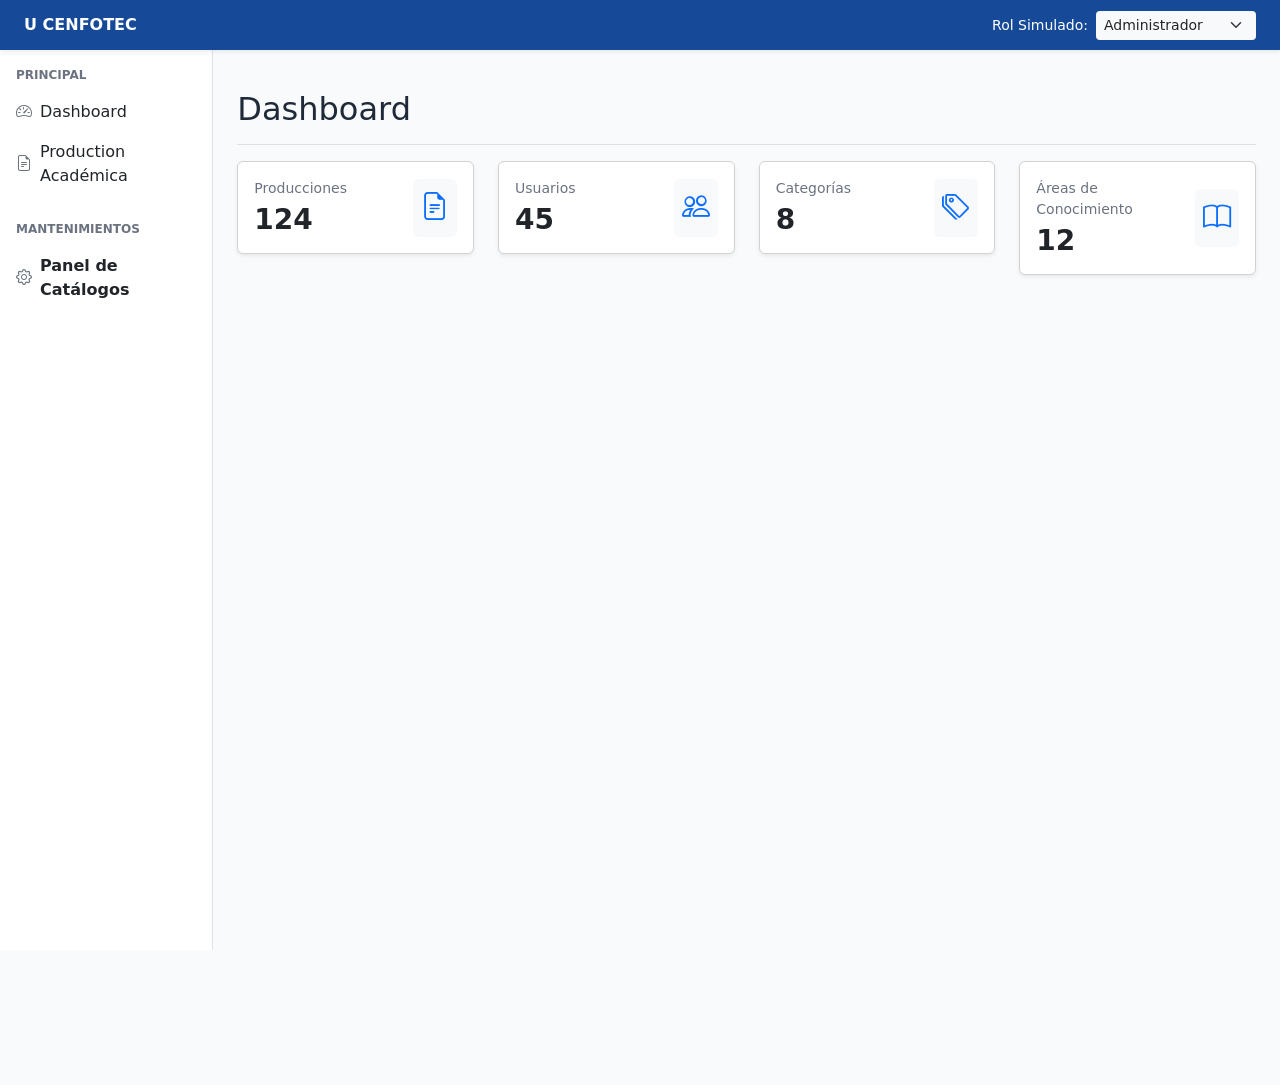
==== index.html @ 2ff254cc "Implementación de avances Danny y Luis Ángel" ====
<!DOCTYPE html>
<html lang="es">
<head>
  <meta charset="UTF-8">
  <meta name="viewport" content="width=device-width, initial-scale=1.0">
  <title>Producción Académica - Dashboard</title>
  <link href="https://cdn.jsdelivr.net/npm/bootstrap@5.3.2/dist/css/bootstrap.min.css" rel="stylesheet">
  <link href="https://cdn.jsdelivr.net/npm/bootstrap-icons@1.11.3/font/bootstrap-icons.min.css" rel="stylesheet">
  <link rel="stylesheet" href="css/custom.css">
</head>
<body>

  <header class="navbar navbar-dark sticky-top bg-primary flex-md-nowrap p-2 shadow-sm">
    <a class="navbar-brand col-md-3 col-lg-2 me-0 px-3 fs-6 fw-bold" href="index.html">U CENFOTEC</a>
    
    <div class="d-flex align-items-center px-3">
      <label class="text-white me-2 small d-none d-sm-block text-nowrap">Rol Simulado:</label>
      <select id="roleSelector" class="form-select form-select-sm bg-light border-0" style="width: 160px;">
        <option value="Administrador" selected>Administrador</option>
        <option value="Docente">Docente</option>
        <option value="Estudiante">Estudiante</option>
      </select>
    </div>
  </header>

  <div class="container-fluid">
    <div class="row">
      
      <nav id="sidebarMenu" class="col-md-3 col-lg-2 d-md-block bg-white sidebar collapse border-end p-0">
        <div class="position-sticky pt-3">
          <div class="px-3 mb-2 text-uppercase text-muted fw-bold" style="font-size: 0.75rem;">Principal</div>
          <ul class="nav flex-column mb-4">
            <li class="nav-item">
              <a class="nav-link text-dark py-2 d-flex align-items-center gap-2" href="../index.html">
                <i class="bi bi-speedometer2 text-secondary"></i> Dashboard
              </a>
            </li>
            <li class="nav-item">
              <a class="nav-link text-dark py-2 d-flex align-items-center gap-2" href="./pages/producciones.html">
                <i class="bi bi-file-earmark-text text-secondary"></i> Production Académica
              </a>
            </li>
          </ul>

          <div class="px-3 mb-2 text-uppercase text-muted fw-bold" style="font-size: 0.75rem;">Mantenimientos</div>
          <ul class="nav flex-column mb-4">
            <li class="nav-item">
              <a class="nav-link text-dark py-2 d-flex align-items-center gap-2 fw-bold" href="./pages/mantenimiento.html">
                <i class="bi bi-gear text-secondary"></i> Panel de Catálogos
              </a>
            </li>
          </ul>
        </div>
      </nav>

      <main class="col-md-9 ms-sm-auto col-lg-10 px-md-4 py-4">
        
        <div class="d-flex justify-content-between flex-wrap flex-md-nowrap align-items-center pt-3 pb-2 mb-3 border-bottom">
          <h1 class="h2">Dashboard</h1>
        </div>

        <div class="row g-4 mb-4">
          
          <div class="col-12 col-sm-6 col-xl-3">
            <div class="card p-3 shadow-sm">
              <div class="d-flex align-items-center justify-content-between">
                <div>
                  <div class="text-muted small mb-1">Producciones</div>
                  <h3 class="mb-0 fw-bold" id="card-total-producciones">-</h3>
                </div>
                <div class="p-2 bg-light rounded text-primary fs-3">
                  <i class="bi bi-file-earmark-text"></i>
                </div>
              </div>
            </div>
          </div>

          <div class="col-12 col-sm-6 col-xl-3" data-role-restricted="Administrador">
            <div class="card p-3 shadow-sm">
              <div class="d-flex align-items-center justify-content-between">
                <div>
                  <div class="text-muted small mb-1">Usuarios</div>
                  <h3 class="mb-0 fw-bold" id="card-total-usuarios">-</h3>
                </div>
                <div class="p-2 bg-light rounded text-primary fs-3">
                  <i class="bi bi-people"></i>
                </div>
              </div>
            </div>
          </div>

          <div class="col-12 col-sm-6 col-xl-3">
            <div class="card p-3 shadow-sm">
              <div class="d-flex align-items-center justify-content-between">
                <div>
                  <div class="text-muted small mb-1">Categorías</div>
                  <h3 class="mb-0 fw-bold" id="card-total-categorias">-</h3>
                </div>
                <div class="p-2 bg-light rounded text-primary fs-3">
                  <i class="bi bi-tags"></i>
                </div>
              </div>
            </div>
          </div>

          <div class="col-12 col-sm-6 col-xl-3">
            <div class="card p-3 shadow-sm">
              <div class="d-flex align-items-center justify-content-between">
                <div>
                  <div class="text-muted small mb-1">Áreas de Conocimiento</div>
                  <h3 class="mb-0 fw-bold" id="card-total-areas">-</h3>
                </div>
                <div class="p-2 bg-light rounded text-primary fs-3">
                  <i class="bi bi-book"></i>
                </div>
              </div>
            </div>
          </div>

        </div>

      </main>
    </div>
  </div>

  <script src="data/dataDashboard.js"></script>
  <script src="js/app.js"></script>
  <script src="js/views/dashboard.js"></script>
  <script src="https://cdn.jsdelivr.net/npm/bootstrap@5.3.2/dist/js/bootstrap.bundle.min.js"></script>
</body>
</html>
---- css/custom.css ----
:root {
  /* Marca */
  --color-primary: #164A98;
  --color-primary-hover: #006AEA;
  --color-accent: #9CC8FF;

  /* Fondos */
  --color-background: #F8FAFC;
  --color-surface: #FFFFFF;
  --color-surface-alt: #EEF3F8;

  /* Texto */
  --color-text: #1F2937;
  --color-text-secondary: #6B7280;

  /* Bordes */
  --color-border: #D2D2D2;

  /* Estados */
  --color-success: #22C55E;
  --color-warning: #FACC15;
  --color-error: #DC2626;
}

body {
  background-color: var(--color-background);
  color: var(--color-text);
  font-family: system-ui, -apple-system, sans-serif;
}

/* Sobrescritura de componentes de Bootstrap */
.bg-primary {
  background-color: var(--color-primary) !important;
}

.btn-primary {
  background-color: var(--color-primary);
  border-color: var(--color-primary);
}

.btn-primary:hover {
  background-color: var(--color-primary-hover);
  border-color: var(--color-primary-hover);
}

.card {
  background-color: var(--color-surface);
  border: 1px solid var(--color-border);
  border-radius: 0.375rem;
}

.table {
  --bs-table-bg: var(--color-surface);
  border-color: var(--color-border);
}

.text-muted {
  color: var(--color-text-secondary) !important;
}


/* Utilidades de estado explícitas */
.state-success { color: var(--color-success); }
.state-warning { color: var(--color-warning); }
.state-error { color: var(--color-error); }


body, html {
  height: 100%;
}

.container-fluid, .row {
  min-height: 100vh;
}

/* Ajustes para la barra lateral */
#sidebarMenu {
  min-height: 100vh;
  height: 100%;
  position: sticky;
  top: 48px; /* Ajusta este valor según la altura exacta de tu Navbar para que no se solape */
  z-index: 100;
}
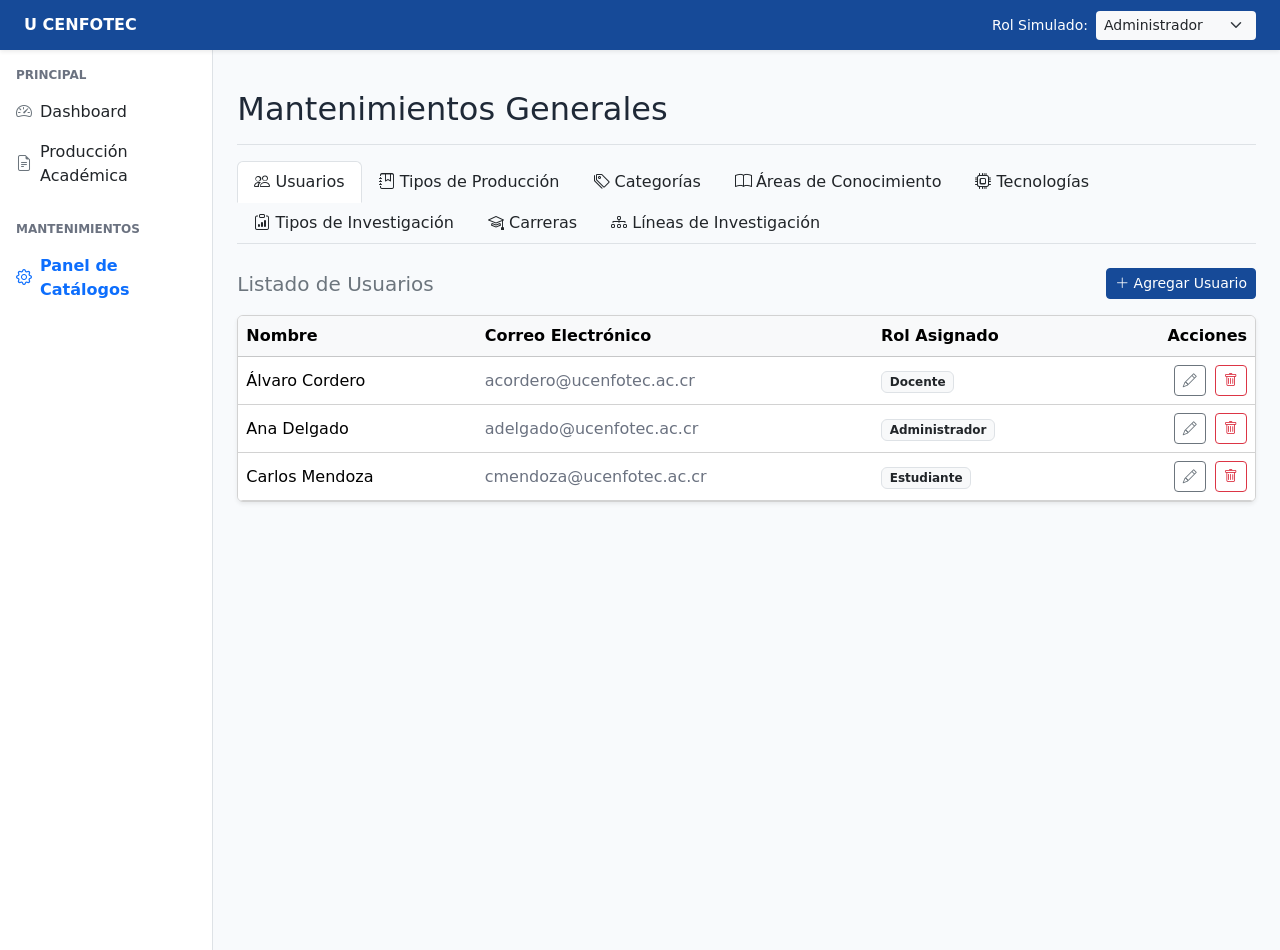
==== commit 33a6510f: "Add files via upload correción" ====
--- a/index.html
+++ b/index.html
@@ -3,16 +3,15 @@
 <head>
   <meta charset="UTF-8">
   <meta name="viewport" content="width=device-width, initial-scale=1.0">
-  <title>Producción Académica - Dashboard</title>
+  <title>Mantenimientos del Sistema</title>
   <link href="https://cdn.jsdelivr.net/npm/bootstrap@5.3.2/dist/css/bootstrap.min.css" rel="stylesheet">
   <link href="https://cdn.jsdelivr.net/npm/bootstrap-icons@1.11.3/font/bootstrap-icons.min.css" rel="stylesheet">
-  <link rel="stylesheet" href="css/custom.css">
+  <link rel="stylesheet" href="../css/custom.css">
 </head>
 <body>
 
   <header class="navbar navbar-dark sticky-top bg-primary flex-md-nowrap p-2 shadow-sm">
-    <a class="navbar-brand col-md-3 col-lg-2 me-0 px-3 fs-6 fw-bold" href="index.html">U CENFOTEC</a>
-    
+    <a class="navbar-brand col-md-3 col-lg-2 me-0 px-3 fs-6 fw-bold" href="../index.html">U CENFOTEC</a>
     <div class="d-flex align-items-center px-3">
       <label class="text-white me-2 small d-none d-sm-block text-nowrap">Rol Simulado:</label>
       <select id="roleSelector" class="form-select form-select-sm bg-light border-0" style="width: 160px;">
@@ -25,7 +24,7 @@
 
   <div class="container-fluid">
     <div class="row">
-      
+
       <nav id="sidebarMenu" class="col-md-3 col-lg-2 d-md-block bg-white sidebar collapse border-end p-0">
         <div class="position-sticky pt-3">
           <div class="px-3 mb-2 text-uppercase text-muted fw-bold" style="font-size: 0.75rem;">Principal</div>
@@ -36,17 +35,16 @@
               </a>
             </li>
             <li class="nav-item">
-              <a class="nav-link text-dark py-2 d-flex align-items-center gap-2" href="./pages/producciones.html">
-                <i class="bi bi-file-earmark-text text-secondary"></i> Production Académica
+              <a class="nav-link text-dark py-2 d-flex align-items-center gap-2" href="producciones.html">
+                <i class="bi bi-file-earmark-text text-secondary"></i> Producción Académica
               </a>
             </li>
           </ul>
-
           <div class="px-3 mb-2 text-uppercase text-muted fw-bold" style="font-size: 0.75rem;">Mantenimientos</div>
           <ul class="nav flex-column mb-4">
             <li class="nav-item">
-              <a class="nav-link text-dark py-2 d-flex align-items-center gap-2 fw-bold" href="./pages/mantenimiento.html">
-                <i class="bi bi-gear text-secondary"></i> Panel de Catálogos
+              <a class="nav-link active text-primary fw-bold py-2 d-flex align-items-center gap-2" href="mantenimiento.html">
+                <i class="bi bi-gear"></i> Panel de Catálogos
               </a>
             </li>
           </ul>
@@ -54,78 +52,424 @@
       </nav>
 
       <main class="col-md-9 ms-sm-auto col-lg-10 px-md-4 py-4">
+
+        <div class="d-flex justify-content-between flex-wrap flex-md-nowrap align-items-center pt-3 pb-2 mb-3 border-bottom">
+          <h1 class="h2">Mantenimientos Generales</h1>
+        </div>
+
         
-        <div class="d-flex justify-content-between flex-wrap flex-md-nowrap align-items-center pt-3 pb-2 mb-3 border-bottom">
-          <h1 class="h2">Dashboard</h1>
-        </div>
-
-        <div class="row g-4 mb-4">
-          
-          <div class="col-12 col-sm-6 col-xl-3">
-            <div class="card p-3 shadow-sm">
-              <div class="d-flex align-items-center justify-content-between">
-                <div>
-                  <div class="text-muted small mb-1">Producciones</div>
-                  <h3 class="mb-0 fw-bold" id="card-total-producciones">-</h3>
-                </div>
-                <div class="p-2 bg-light rounded text-primary fs-3">
-                  <i class="bi bi-file-earmark-text"></i>
-                </div>
-              </div>
-            </div>
-          </div>
-
-          <div class="col-12 col-sm-6 col-xl-3" data-role-restricted="Administrador">
-            <div class="card p-3 shadow-sm">
-              <div class="d-flex align-items-center justify-content-between">
-                <div>
-                  <div class="text-muted small mb-1">Usuarios</div>
-                  <h3 class="mb-0 fw-bold" id="card-total-usuarios">-</h3>
-                </div>
-                <div class="p-2 bg-light rounded text-primary fs-3">
-                  <i class="bi bi-people"></i>
-                </div>
-              </div>
-            </div>
-          </div>
-
-          <div class="col-12 col-sm-6 col-xl-3">
-            <div class="card p-3 shadow-sm">
-              <div class="d-flex align-items-center justify-content-between">
-                <div>
-                  <div class="text-muted small mb-1">Categorías</div>
-                  <h3 class="mb-0 fw-bold" id="card-total-categorias">-</h3>
-                </div>
-                <div class="p-2 bg-light rounded text-primary fs-3">
-                  <i class="bi bi-tags"></i>
-                </div>
-              </div>
-            </div>
-          </div>
-
-          <div class="col-12 col-sm-6 col-xl-3">
-            <div class="card p-3 shadow-sm">
-              <div class="d-flex align-items-center justify-content-between">
-                <div>
-                  <div class="text-muted small mb-1">Áreas de Conocimiento</div>
-                  <h3 class="mb-0 fw-bold" id="card-total-areas">-</h3>
-                </div>
-                <div class="p-2 bg-light rounded text-primary fs-3">
-                  <i class="bi bi-book"></i>
-                </div>
-              </div>
-            </div>
-          </div>
-
-        </div>
-
+        <div id="alertaMantenimiento" class="alert alert-success alert-dismissible fade d-none" role="alert">
+          <i class="bi bi-check-circle-fill me-2"></i>
+          <span id="mensajeAlerta">Operación realizada correctamente.</span>
+          <button type="button" class="btn-close" data-bs-dismiss="alert"></button>
+        </div>
+
+        <ul class="nav nav-tabs mb-4 flex-wrap" id="mantenimientoTabs" role="tablist">
+          <li class="nav-item" role="presentation">
+            <button class="nav-link active text-dark fw-medium" id="usuarios-tab" data-bs-toggle="tab" data-bs-target="#usuarios" type="button" role="tab">
+              <i class="bi bi-people"></i> Usuarios
+            </button>
+          </li>
+          <li class="nav-item" role="presentation">
+            <button class="nav-link text-dark fw-medium" id="tipos-tab" data-bs-toggle="tab" data-bs-target="#tipos" type="button" role="tab">
+              <i class="bi bi-journal-bookmark"></i> Tipos de Producción
+            </button>
+          </li>
+          <li class="nav-item" role="presentation">
+            <button class="nav-link text-dark fw-medium" id="categorias-tab" data-bs-toggle="tab" data-bs-target="#categorias" type="button" role="tab">
+              <i class="bi bi-tags"></i> Categorías
+            </button>
+          </li>
+          <li class="nav-item" role="presentation">
+            <button class="nav-link text-dark fw-medium" id="areas-tab" data-bs-toggle="tab" data-bs-target="#areas" type="button" role="tab">
+              <i class="bi bi-book"></i> Áreas de Conocimiento
+            </button>
+          </li>
+          <li class="nav-item" role="presentation">
+            <button class="nav-link text-dark fw-medium" id="tecnologias-tab" data-bs-toggle="tab" data-bs-target="#tecnologias" type="button" role="tab">
+              <i class="bi bi-cpu"></i> Tecnologías
+            </button>
+          </li>
+          <li class="nav-item" role="presentation">
+            <button class="nav-link text-dark fw-medium" id="tiposinv-tab" data-bs-toggle="tab" data-bs-target="#tiposinv" type="button" role="tab">
+              <i class="bi bi-clipboard-data"></i> Tipos de Investigación
+            </button>
+          </li>
+          <li class="nav-item" role="presentation">
+            <button class="nav-link text-dark fw-medium" id="carreras-tab" data-bs-toggle="tab" data-bs-target="#carreras" type="button" role="tab">
+              <i class="bi bi-mortarboard"></i> Carreras
+            </button>
+          </li>
+          <li class="nav-item" role="presentation">
+            <button class="nav-link text-dark fw-medium" id="lineas-tab" data-bs-toggle="tab" data-bs-target="#lineas" type="button" role="tab">
+              <i class="bi bi-diagram-3"></i> Líneas de Investigación
+            </button>
+          </li>
+        </ul>
+
+        <div class="tab-content" id="mantenimientoTabsContent">
+
+          
+          <div class="tab-pane fade show active" id="usuarios" role="tabpanel">
+            <div class="d-flex justify-content-between align-items-center mb-3">
+              <h5 class="mb-0 text-secondary">Listado de Usuarios</h5>
+              <button class="btn btn-primary btn-sm" data-bs-toggle="modal" data-bs-target="#modalAgregar" onclick="abrirModal('Usuario')">
+                <i class="bi bi-plus-lg"></i> Agregar Usuario
+              </button>
+            </div>
+            <div class="card shadow-sm table-responsive">
+              <table class="table table-hover align-middle mb-0">
+                <thead class="table-light">
+                  <tr><th>Nombre</th><th>Correo Electrónico</th><th>Rol Asignado</th><th class="text-end">Acciones</th></tr>
+                </thead>
+                <tbody>
+                  <tr>
+                    <td><span class="fw-medium">Álvaro Cordero</span></td>
+                    <td class="text-muted">acordero@ucenfotec.ac.cr</td>
+                    <td><span class="badge bg-light text-dark border">Docente</span></td>
+                    <td class="text-end">
+                      <button class="btn btn-sm btn-outline-secondary me-1" onclick="mostrarAlerta('Usuario editado correctamente.')"><i class="bi bi-pencil"></i></button>
+                      <button class="btn btn-sm btn-outline-danger" onclick="mostrarAlerta('Usuario eliminado.')"><i class="bi bi-trash"></i></button>
+                    </td>
+                  </tr>
+                  <tr>
+                    <td><span class="fw-medium">Ana Delgado</span></td>
+                    <td class="text-muted">adelgado@ucenfotec.ac.cr</td>
+                    <td><span class="badge bg-light text-dark border">Administrador</span></td>
+                    <td class="text-end">
+                      <button class="btn btn-sm btn-outline-secondary me-1" onclick="mostrarAlerta('Usuario editado correctamente.')"><i class="bi bi-pencil"></i></button>
+                      <button class="btn btn-sm btn-outline-danger" onclick="mostrarAlerta('Usuario eliminado.')"><i class="bi bi-trash"></i></button>
+                    </td>
+                  </tr>
+                  <tr>
+                    <td><span class="fw-medium">Carlos Mendoza</span></td>
+                    <td class="text-muted">cmendoza@ucenfotec.ac.cr</td>
+                    <td><span class="badge bg-light text-dark border">Estudiante</span></td>
+                    <td class="text-end">
+                      <button class="btn btn-sm btn-outline-secondary me-1" onclick="mostrarAlerta('Usuario editado correctamente.')"><i class="bi bi-pencil"></i></button>
+                      <button class="btn btn-sm btn-outline-danger" onclick="mostrarAlerta('Usuario eliminado.')"><i class="bi bi-trash"></i></button>
+                    </td>
+                  </tr>
+                </tbody>
+              </table>
+            </div>
+          </div>
+
+          
+          <div class="tab-pane fade" id="tipos" role="tabpanel">
+            <div class="d-flex justify-content-between align-items-center mb-3">
+              <h5 class="mb-0 text-secondary">Tipos de Producción Académica</h5>
+              <button class="btn btn-primary btn-sm" data-bs-toggle="modal" data-bs-target="#modalAgregar" onclick="abrirModal('Tipo de Producción')">
+                <i class="bi bi-plus-lg"></i> Agregar Tipo
+              </button>
+            </div>
+            <div class="card shadow-sm table-responsive">
+              <table class="table table-hover align-middle mb-0">
+                <thead class="table-light">
+                  <tr><th>ID</th><th>Nombre del Tipo</th><th>Descripción</th><th class="text-end">Acciones</th></tr>
+                </thead>
+                <tbody>
+                  <tr>
+                    <td class="text-muted">#1</td>
+                    <td><span class="fw-medium">Tesis</span></td>
+                    <td class="text-muted">Trabajo de investigación de grado</td>
+                    <td class="text-end">
+                      <button class="btn btn-sm btn-outline-secondary me-1" onclick="mostrarAlerta('Tipo editado.')"><i class="bi bi-pencil"></i></button>
+                      <button class="btn btn-sm btn-outline-danger" onclick="mostrarAlerta('Tipo eliminado.')"><i class="bi bi-trash"></i></button>
+                    </td>
+                  </tr>
+                  <tr>
+                    <td class="text-muted">#2</td>
+                    <td><span class="fw-medium">Artículo</span></td>
+                    <td class="text-muted">Publicación en revista científica</td>
+                    <td class="text-end">
+                      <button class="btn btn-sm btn-outline-secondary me-1" onclick="mostrarAlerta('Tipo editado.')"><i class="bi bi-pencil"></i></button>
+                      <button class="btn btn-sm btn-outline-danger" onclick="mostrarAlerta('Tipo eliminado.')"><i class="bi bi-trash"></i></button>
+                    </td>
+                  </tr>
+                  <tr>
+                    <td class="text-muted">#3</td>
+                    <td><span class="fw-medium">Proyecto</span></td>
+                    <td class="text-muted">Proyecto de investigación institucional</td>
+                    <td class="text-end">
+                      <button class="btn btn-sm btn-outline-secondary me-1" onclick="mostrarAlerta('Tipo editado.')"><i class="bi bi-pencil"></i></button>
+                      <button class="btn btn-sm btn-outline-danger" onclick="mostrarAlerta('Tipo eliminado.')"><i class="bi bi-trash"></i></button>
+                    </td>
+                  </tr>
+                </tbody>
+              </table>
+            </div>
+          </div>
+
+          
+          <div class="tab-pane fade" id="categorias" role="tabpanel">
+            <div class="d-flex justify-content-between align-items-center mb-3">
+              <h5 class="mb-0 text-secondary">Categorías de Producción</h5>
+              <button class="btn btn-primary btn-sm" data-bs-toggle="modal" data-bs-target="#modalAgregar" onclick="abrirModal('Categoría')">
+                <i class="bi bi-plus-lg"></i> Agregar Categoría
+              </button>
+            </div>
+            <div class="card shadow-sm table-responsive">
+              <table class="table table-hover align-middle mb-0">
+                <thead class="table-light">
+                  <tr><th>ID</th><th>Nombre de la Categoría</th><th class="text-end">Acciones</th></tr>
+                </thead>
+                <tbody>
+                  <tr>
+                    <td class="text-muted">#1</td>
+                    <td><span class="fw-medium">Artículo Científico</span></td>
+                    <td class="text-end">
+                      <button class="btn btn-sm btn-outline-secondary me-1" onclick="mostrarAlerta('Categoría editada.')"><i class="bi bi-pencil"></i></button>
+                      <button class="btn btn-sm btn-outline-danger" onclick="mostrarAlerta('Categoría eliminada.')"><i class="bi bi-trash"></i></button>
+                    </td>
+                  </tr>
+                  <tr>
+                    <td class="text-muted">#2</td>
+                    <td><span class="fw-medium">Tesis de Grado</span></td>
+                    <td class="text-end">
+                      <button class="btn btn-sm btn-outline-secondary me-1" onclick="mostrarAlerta('Categoría editada.')"><i class="bi bi-pencil"></i></button>
+                      <button class="btn btn-sm btn-outline-danger" onclick="mostrarAlerta('Categoría eliminada.')"><i class="bi bi-trash"></i></button>
+                    </td>
+                  </tr>
+                  <tr>
+                    <td class="text-muted">#3</td>
+                    <td><span class="fw-medium">Proyecto de Investigación</span></td>
+                    <td class="text-end">
+                      <button class="btn btn-sm btn-outline-secondary me-1" onclick="mostrarAlerta('Categoría editada.')"><i class="bi bi-pencil"></i></button>
+                      <button class="btn btn-sm btn-outline-danger" onclick="mostrarAlerta('Categoría eliminada.')"><i class="bi bi-trash"></i></button>
+                    </td>
+                  </tr>
+                </tbody>
+              </table>
+            </div>
+          </div>
+
+          
+          <div class="tab-pane fade" id="areas" role="tabpanel">
+            <div class="d-flex justify-content-between align-items-center mb-3">
+              <h5 class="mb-0 text-secondary">Áreas de Conocimiento</h5>
+              <button class="btn btn-primary btn-sm" data-bs-toggle="modal" data-bs-target="#modalAgregar" onclick="abrirModal('Área de Conocimiento')">
+                <i class="bi bi-plus-lg"></i> Agregar Área
+              </button>
+            </div>
+            <div class="card shadow-sm table-responsive">
+              <table class="table table-hover align-middle mb-0">
+                <thead class="table-light">
+                  <tr><th>ID</th><th>Área de Conocimiento</th><th class="text-end">Acciones</th></tr>
+                </thead>
+                <tbody>
+                  <tr>
+                    <td class="text-muted">#1</td>
+                    <td><span class="fw-medium">Ingeniería de Software</span></td>
+                    <td class="text-end">
+                      <button class="btn btn-sm btn-outline-secondary me-1" onclick="mostrarAlerta('Área editada.')"><i class="bi bi-pencil"></i></button>
+                      <button class="btn btn-sm btn-outline-danger" onclick="mostrarAlerta('Área eliminada.')"><i class="bi bi-trash"></i></button>
+                    </td>
+                  </tr>
+                  <tr>
+                    <td class="text-muted">#2</td>
+                    <td><span class="fw-medium">Ciberseguridad</span></td>
+                    <td class="text-end">
+                      <button class="btn btn-sm btn-outline-secondary me-1" onclick="mostrarAlerta('Área editada.')"><i class="bi bi-pencil"></i></button>
+                      <button class="btn btn-sm btn-outline-danger" onclick="mostrarAlerta('Área eliminada.')"><i class="bi bi-trash"></i></button>
+                    </td>
+                  </tr>
+                  <tr>
+                    <td class="text-muted">#3</td>
+                    <td><span class="fw-medium">Inteligencia Artificial</span></td>
+                    <td class="text-end">
+                      <button class="btn btn-sm btn-outline-secondary me-1" onclick="mostrarAlerta('Área editada.')"><i class="bi bi-pencil"></i></button>
+                      <button class="btn btn-sm btn-outline-danger" onclick="mostrarAlerta('Área eliminada.')"><i class="bi bi-trash"></i></button>
+                    </td>
+                  </tr>
+                </tbody>
+              </table>
+            </div>
+          </div>
+
+          
+          <div class="tab-pane fade" id="tecnologias" role="tabpanel">
+            <div class="d-flex justify-content-between align-items-center mb-3">
+              <h5 class="mb-0 text-secondary">Tecnologías</h5>
+              <button class="btn btn-primary btn-sm" data-bs-toggle="modal" data-bs-target="#modalAgregar" onclick="abrirModal('Tecnología')">
+                <i class="bi bi-plus-lg"></i> Agregar Tecnología
+              </button>
+            </div>
+            <div class="card shadow-sm table-responsive">
+              <table class="table table-hover align-middle mb-0">
+                <thead class="table-light">
+                  <tr><th>ID</th><th>Nombre de la Tecnología</th><th class="text-end">Acciones</th></tr>
+                </thead>
+                <tbody>
+                  <tr>
+                    <td class="text-muted">#1</td>
+                    <td><span class="fw-medium">JavaScript Vanilla</span></td>
+                    <td class="text-end">
+                      <button class="btn btn-sm btn-outline-secondary me-1" onclick="mostrarAlerta('Tecnología editada.')"><i class="bi bi-pencil"></i></button>
+                      <button class="btn btn-sm btn-outline-danger" onclick="mostrarAlerta('Tecnología eliminada.')"><i class="bi bi-trash"></i></button>
+                    </td>
+                  </tr>
+                  <tr>
+                    <td class="text-muted">#2</td>
+                    <td><span class="fw-medium">Python</span></td>
+                    <td class="text-end">
+                      <button class="btn btn-sm btn-outline-secondary me-1" onclick="mostrarAlerta('Tecnología editada.')"><i class="bi bi-pencil"></i></button>
+                      <button class="btn btn-sm btn-outline-danger" onclick="mostrarAlerta('Tecnología eliminada.')"><i class="bi bi-trash"></i></button>
+                    </td>
+                  </tr>
+                  <tr>
+                    <td class="text-muted">#3</td>
+                    <td><span class="fw-medium">Docker</span></td>
+                    <td class="text-end">
+                      <button class="btn btn-sm btn-outline-secondary me-1" onclick="mostrarAlerta('Tecnología editada.')"><i class="bi bi-pencil"></i></button>
+                      <button class="btn btn-sm btn-outline-danger" onclick="mostrarAlerta('Tecnología eliminada.')"><i class="bi bi-trash"></i></button>
+                    </td>
+                  </tr>
+                </tbody>
+              </table>
+            </div>
+          </div>
+
+          
+          <div class="tab-pane fade" id="tiposinv" role="tabpanel">
+            <div class="d-flex justify-content-between align-items-center mb-3">
+              <h5 class="mb-0 text-secondary">Tipos de Investigación</h5>
+              <button class="btn btn-primary btn-sm" data-bs-toggle="modal" data-bs-target="#modalAgregar" onclick="abrirModal('Tipo de Investigación')">
+                <i class="bi bi-plus-lg"></i> Agregar Tipo
+              </button>
+            </div>
+            <div class="card shadow-sm table-responsive">
+              <table class="table table-hover align-middle mb-0">
+                <thead class="table-light">
+                  <tr><th>ID</th><th>Tipo de Investigación</th><th>Descripción</th><th class="text-end">Acciones</th></tr>
+                </thead>
+                <tbody>
+                  <tr>
+                    <td class="text-muted">#1</td>
+                    <td><span class="fw-medium">Aplicada</span></td>
+                    <td class="text-muted">Orientada a resolver problemas prácticos</td>
+                    <td class="text-end">
+                      <button class="btn btn-sm btn-outline-secondary me-1" onclick="mostrarAlerta('Tipo editado.')"><i class="bi bi-pencil"></i></button>
+                      <button class="btn btn-sm btn-outline-danger" onclick="mostrarAlerta('Tipo eliminado.')"><i class="bi bi-trash"></i></button>
+                    </td>
+                  </tr>
+                  <tr>
+                    <td class="text-muted">#2</td>
+                    <td><span class="fw-medium">Pura</span></td>
+                    <td class="text-muted">Orientada al conocimiento teórico</td>
+                    <td class="text-end">
+                      <button class="btn btn-sm btn-outline-secondary me-1" onclick="mostrarAlerta('Tipo editado.')"><i class="bi bi-pencil"></i></button>
+                      <button class="btn btn-sm btn-outline-danger" onclick="mostrarAlerta('Tipo eliminado.')"><i class="bi bi-trash"></i></button>
+                    </td>
+                  </tr>
+                </tbody>
+              </table>
+            </div>
+          </div>
+
+          
+          <div class="tab-pane fade" id="carreras" role="tabpanel">
+            <div class="d-flex justify-content-between align-items-center mb-3">
+              <h5 class="mb-0 text-secondary">Carreras Académicas</h5>
+              <button class="btn btn-primary btn-sm" data-bs-toggle="modal" data-bs-target="#modalAgregar" onclick="abrirModal('Carrera')">
+                <i class="bi bi-plus-lg"></i> Agregar Carrera
+              </button>
+            </div>
+            <div class="card shadow-sm table-responsive">
+              <table class="table table-hover align-middle mb-0">
+                <thead class="table-light">
+                  <tr><th>ID</th><th>Nombre de la Carrera</th><th class="text-end">Acciones</th></tr>
+                </thead>
+                <tbody>
+                  <tr>
+                    <td class="text-muted">#1</td>
+                    <td><span class="fw-medium">Ingeniería del Software</span></td>
+                    <td class="text-end">
+                      <button class="btn btn-sm btn-outline-secondary me-1" onclick="mostrarAlerta('Carrera editada.')"><i class="bi bi-pencil"></i></button>
+                      <button class="btn btn-sm btn-outline-danger" onclick="mostrarAlerta('Carrera eliminada.')"><i class="bi bi-trash"></i></button>
+                    </td>
+                  </tr>
+                  <tr>
+                    <td class="text-muted">#2</td>
+                    <td><span class="fw-medium">Desarrollo de Software</span></td>
+                    <td class="text-end">
+                      <button class="btn btn-sm btn-outline-secondary me-1" onclick="mostrarAlerta('Carrera editada.')"><i class="bi bi-pencil"></i></button>
+                      <button class="btn btn-sm btn-outline-danger" onclick="mostrarAlerta('Carrera eliminada.')"><i class="bi bi-trash"></i></button>
+                    </td>
+                  </tr>
+                </tbody>
+              </table>
+            </div>
+          </div>
+
+          
+          <div class="tab-pane fade" id="lineas" role="tabpanel">
+            <div class="d-flex justify-content-between align-items-center mb-3">
+              <h5 class="mb-0 text-secondary">Líneas de Investigación</h5>
+              <button class="btn btn-primary btn-sm" data-bs-toggle="modal" data-bs-target="#modalAgregar" onclick="abrirModal('Línea de Investigación')">
+                <i class="bi bi-plus-lg"></i> Agregar Línea
+              </button>
+            </div>
+            <div class="card shadow-sm table-responsive">
+              <table class="table table-hover align-middle mb-0">
+                <thead class="table-light">
+                  <tr><th>ID</th><th>Línea de Investigación</th><th>Área Relacionada</th><th class="text-end">Acciones</th></tr>
+                </thead>
+                <tbody>
+                  <tr>
+                    <td class="text-muted">#1</td>
+                    <td><span class="fw-medium">Desarrollo Web Avanzado</span></td>
+                    <td class="text-muted">Ingeniería de Software</td>
+                    <td class="text-end">
+                      <button class="btn btn-sm btn-outline-secondary me-1" onclick="mostrarAlerta('Línea editada.')"><i class="bi bi-pencil"></i></button>
+                      <button class="btn btn-sm btn-outline-danger" onclick="mostrarAlerta('Línea eliminada.')"><i class="bi bi-trash"></i></button>
+                    </td>
+                  </tr>
+                  <tr>
+                    <td class="text-muted">#2</td>
+                    <td><span class="fw-medium">Automatización de Procesos</span></td>
+                    <td class="text-muted">Inteligencia Artificial</td>
+                    <td class="text-end">
+                      <button class="btn btn-sm btn-outline-secondary me-1" onclick="mostrarAlerta('Línea editada.')"><i class="bi bi-pencil"></i></button>
+                      <button class="btn btn-sm btn-outline-danger" onclick="mostrarAlerta('Línea eliminada.')"><i class="bi bi-trash"></i></button>
+                    </td>
+                  </tr>
+                </tbody>
+              </table>
+            </div>
+          </div>
+
+        </div>
       </main>
     </div>
   </div>
 
-  <script src="data/dataDashboard.js"></script>
-  <script src="js/app.js"></script>
-  <script src="js/views/dashboard.js"></script>
+  
+  <div class="modal fade" id="modalAgregar" tabindex="-1">
+    <div class="modal-dialog">
+      <div class="modal-content">
+        <div class="modal-header border-0">
+          <h5 class="modal-title" id="modalAgregarTitulo">Agregar registro</h5>
+          <button type="button" class="btn-close" data-bs-dismiss="modal"></button>
+        </div>
+        <div class="modal-body">
+          <label class="form-label fw-medium">Nombre <span class="text-danger">*</span></label>
+          <input type="text" id="modalInputNombre" class="form-control" placeholder="Ingrese el nombre...">
+          <div id="modalInputError" class="invalid-feedback">Este campo es obligatorio.</div>
+        </div>
+        <div class="modal-footer border-0">
+          <button type="button" class="btn btn-outline-secondary" data-bs-dismiss="modal">Cancelar</button>
+          <button type="button" class="btn btn-primary" onclick="guardarDesdeModal()">
+            <i class="bi bi-floppy me-1"></i> Guardar
+          </button>
+        </div>
+      </div>
+    </div>
+  </div>
+
+  <script src="../data/dataDashboard.js"></script>
+  <script src="../js/app.js"></script>
+  <script src="../js/views/mantenimiento.js"></script>
   <script src="https://cdn.jsdelivr.net/npm/bootstrap@5.3.2/dist/js/bootstrap.bundle.min.js"></script>
 </body>
-</html>+</html>
